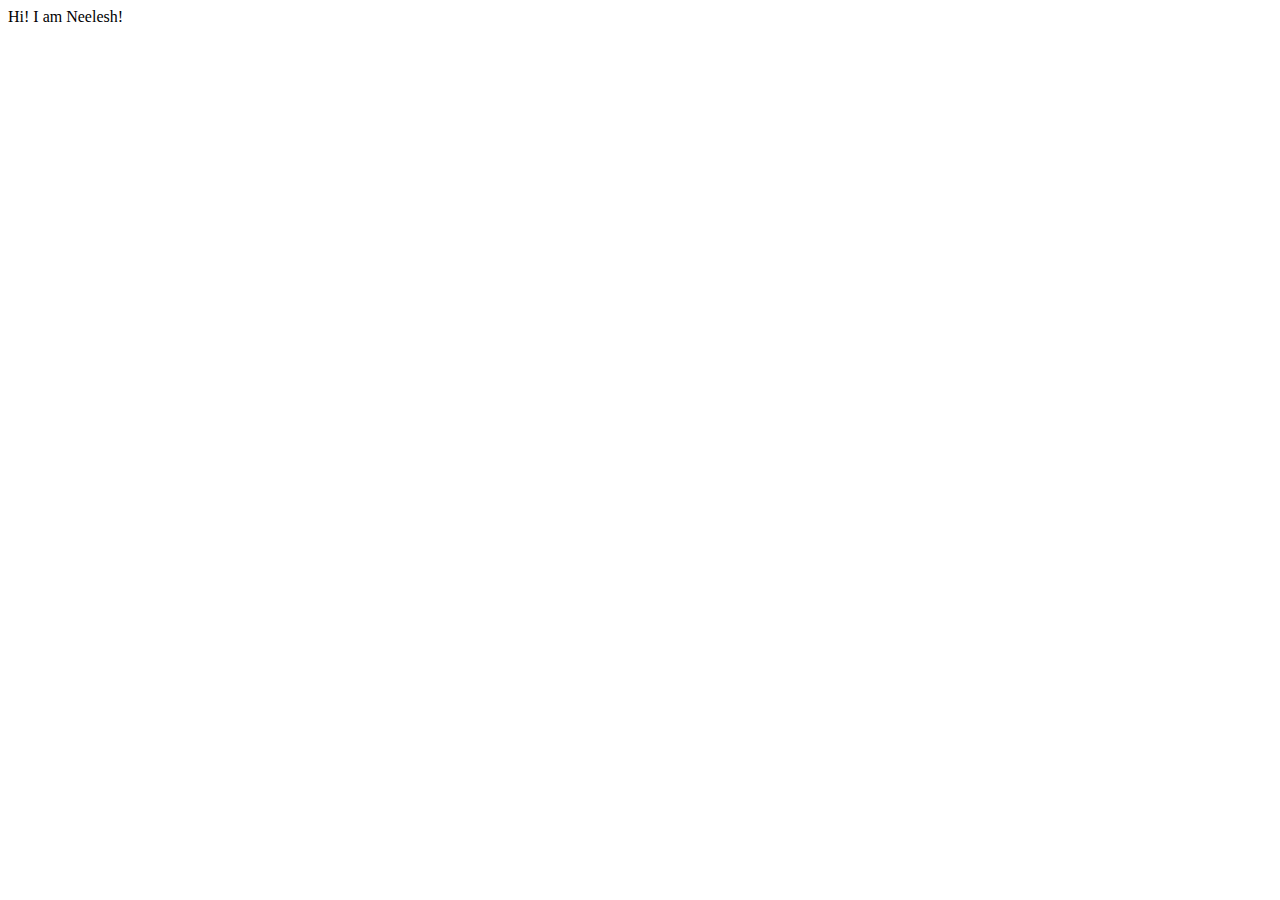
==== index.html @ 68e458ca "initial commit" ====
<!DOCTYPE html>
<html lang="en">
<head>
    <meta charset="UTF-8">
    <meta http-equiv="X-UA-Compatible" content="IE=edge">
    <meta name="viewport" content="width=device-width, initial-scale=1.0">
    <title>My portfolio</title>
</head>
<body>
    Hi! I am Neelesh!
</body>
</html>
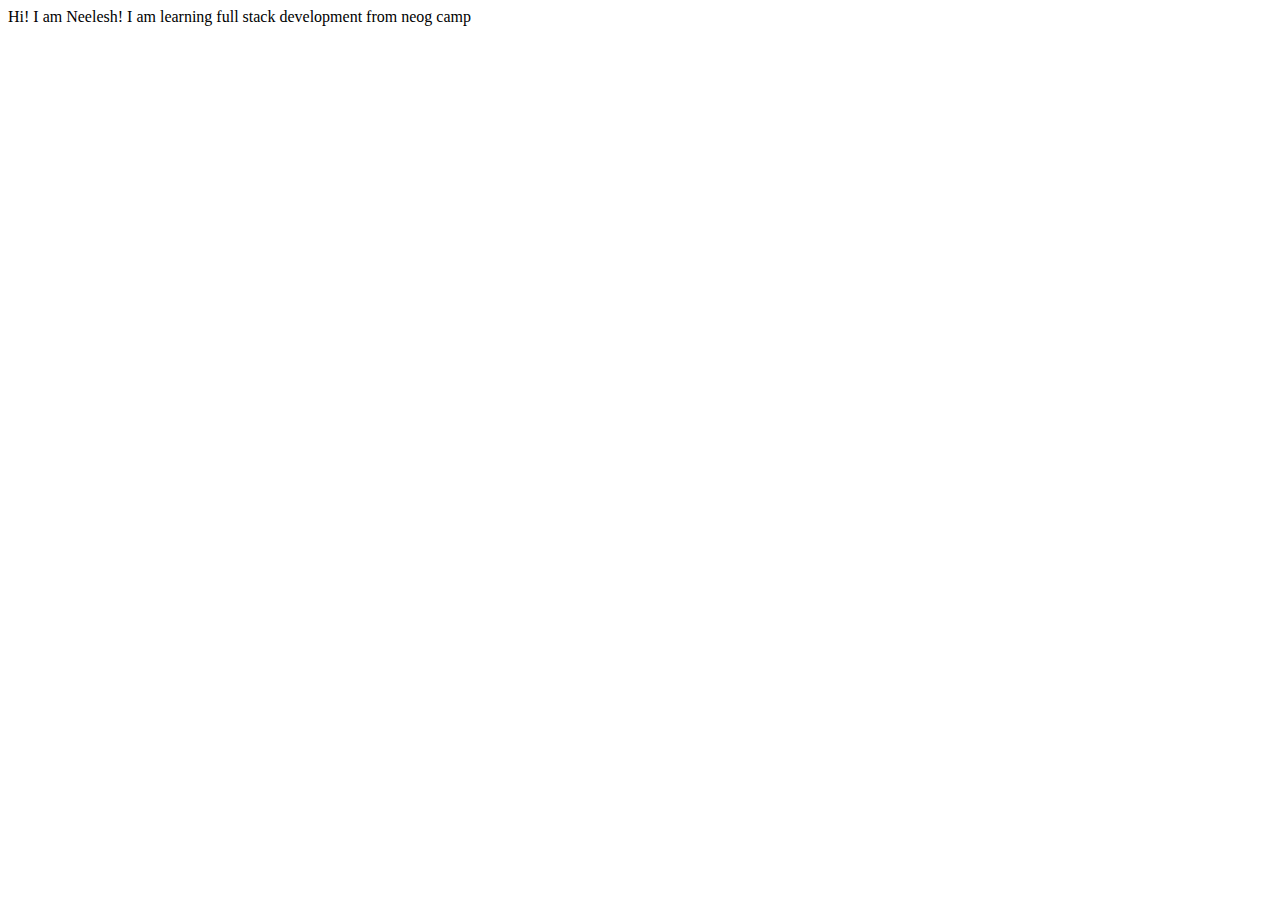
==== commit 882c5b1b: "Update about" ====
--- a/index.html
+++ b/index.html
@@ -7,6 +7,7 @@
     <title>My portfolio</title>
 </head>
 <body>
-    Hi! I am Neelesh!
+    Hi! I am Neelesh! 
+    I am learning full stack development from neog camp
 </body>
 </html>
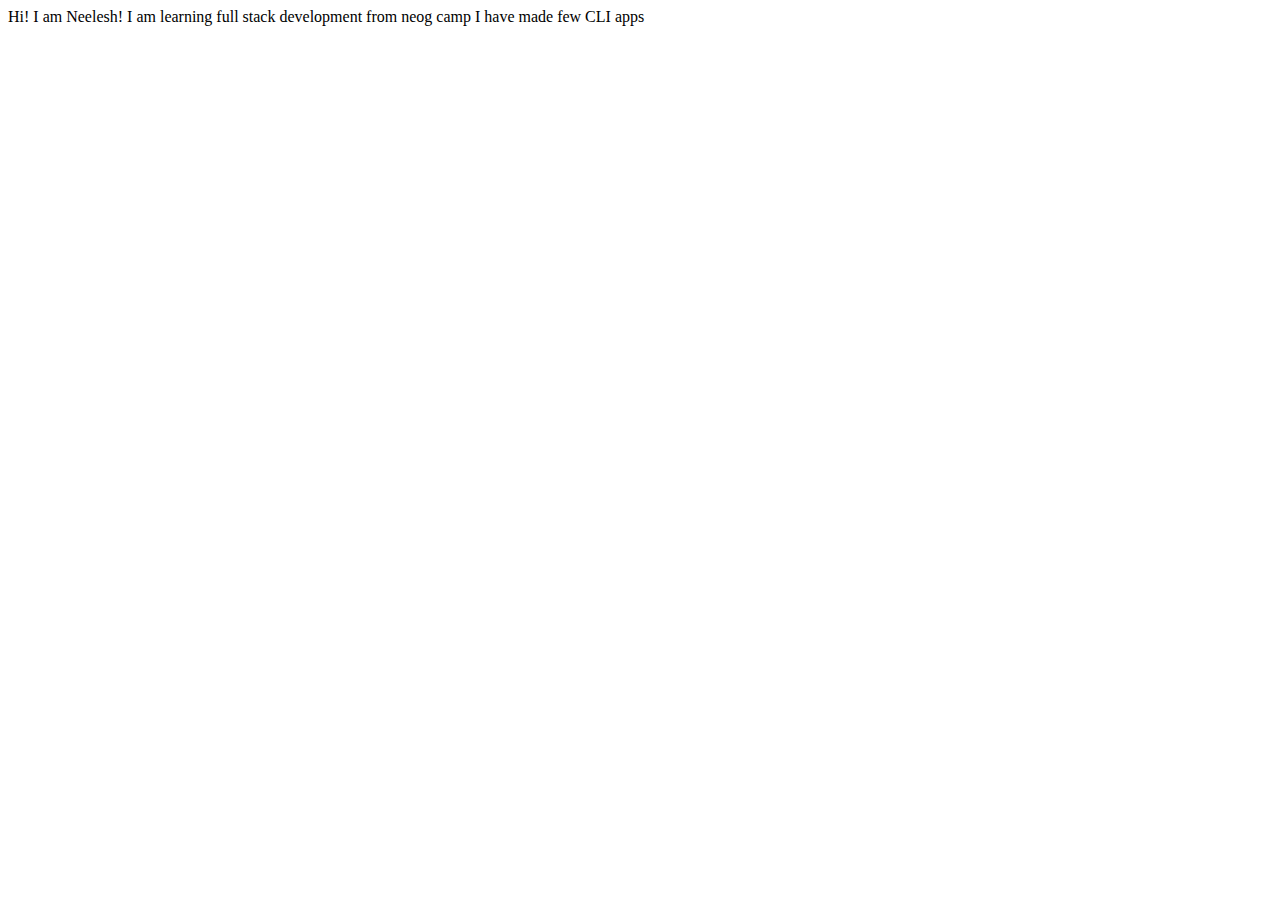
==== commit 16a0b187: "update details of project" ====
--- a/index.html
+++ b/index.html
@@ -9,5 +9,7 @@
 <body>
     Hi! I am Neelesh! 
     I am learning full stack development from neog camp
+
+    I have made few CLI apps 
 </body>
 </html>
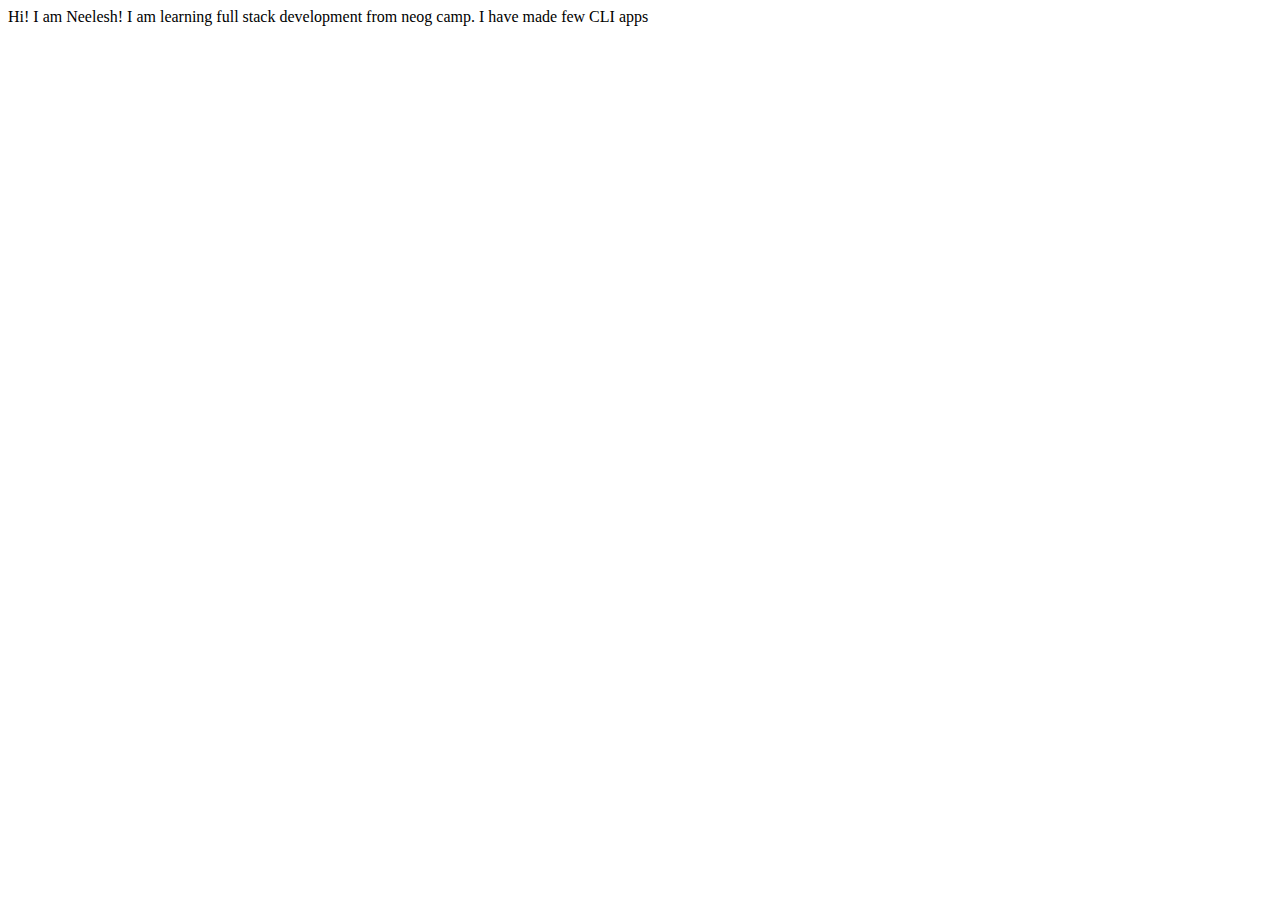
==== commit 7826bff0: "update fullstop" ====
--- a/index.html
+++ b/index.html
@@ -8,7 +8,7 @@
 </head>
 <body>
     Hi! I am Neelesh! 
-    I am learning full stack development from neog camp
+    I am learning full stack development from neog camp.
 
     I have made few CLI apps 
 </body>
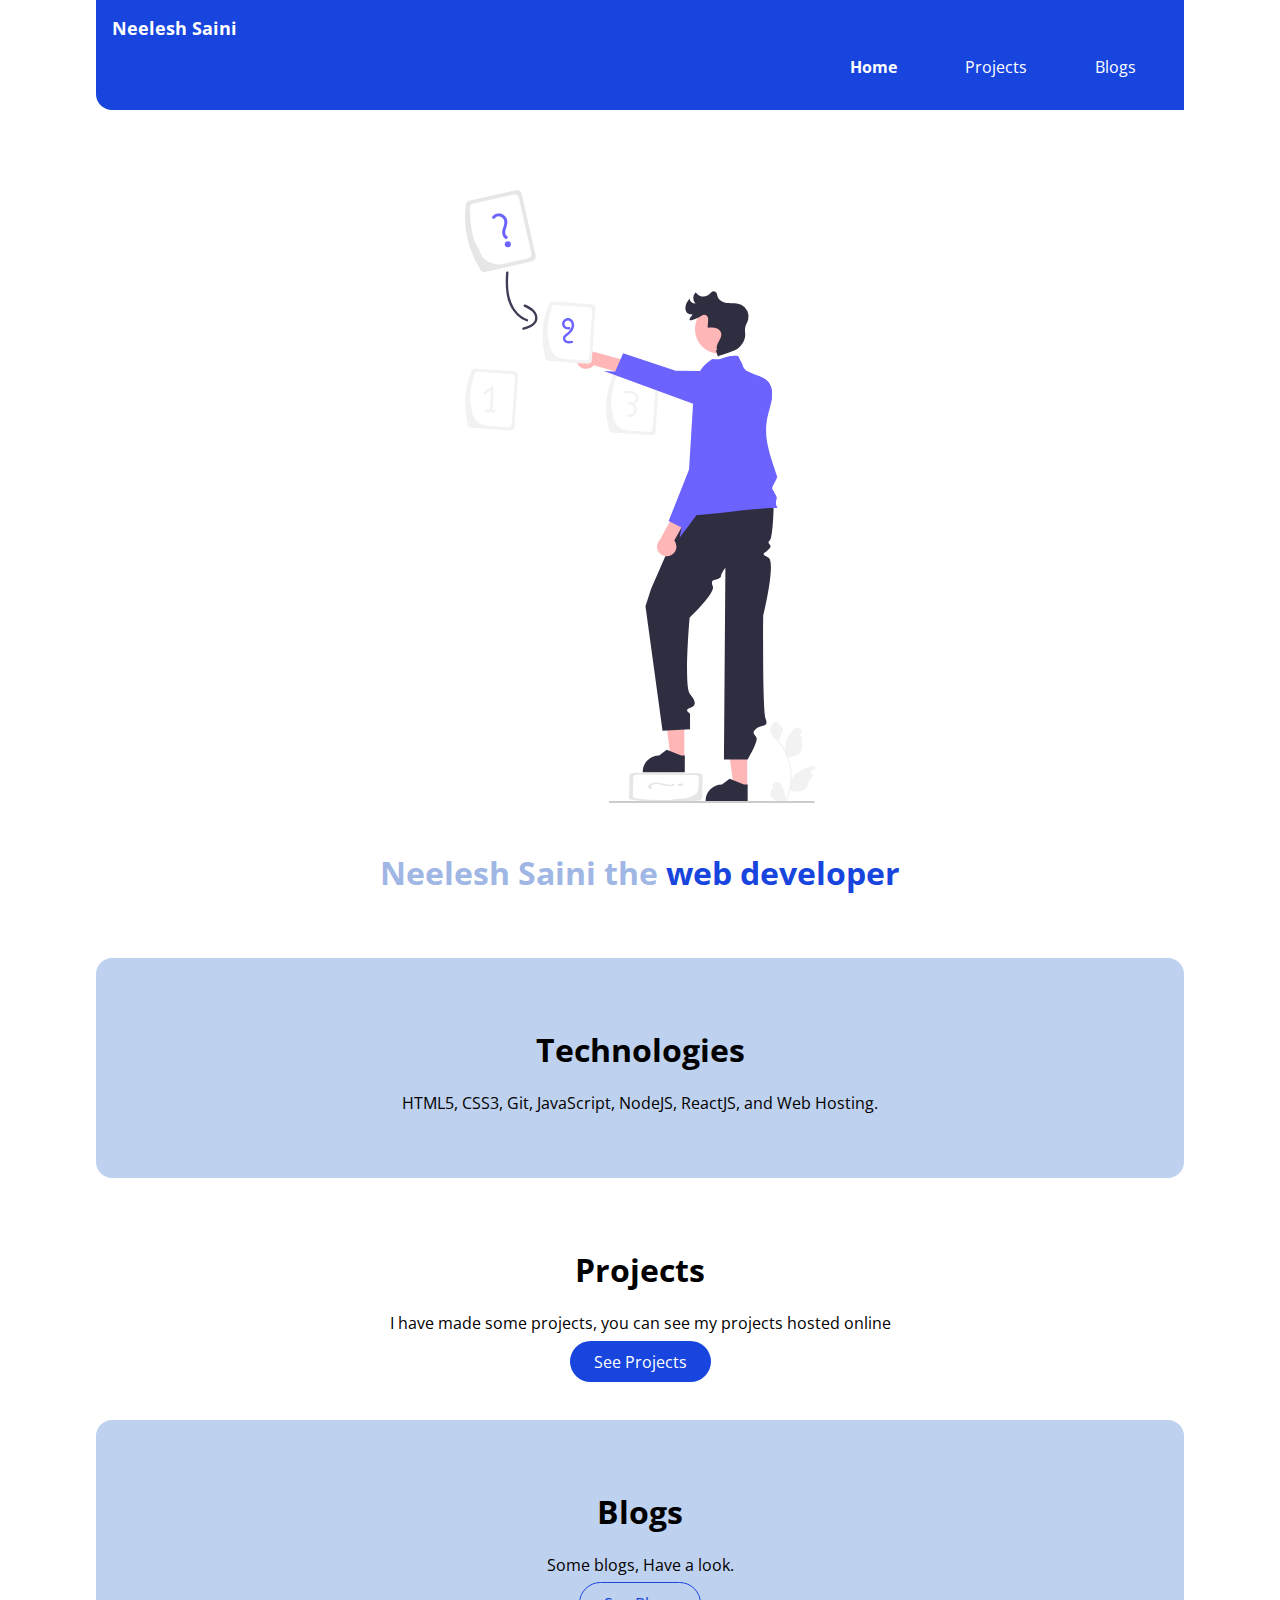
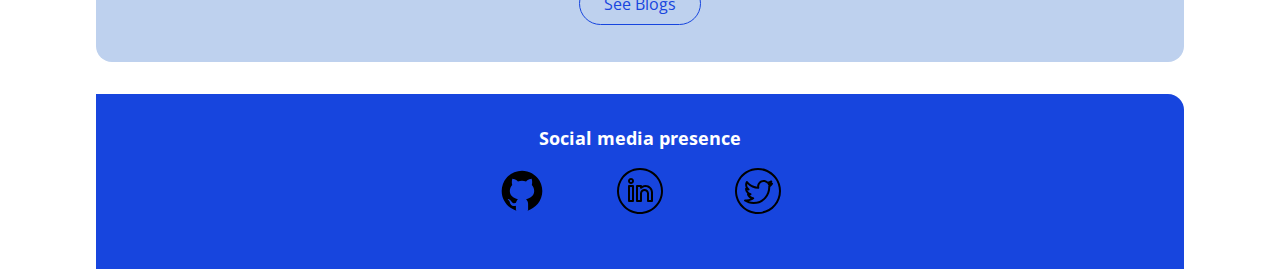
==== commit 4d8a3c4d: "updated files" ====
--- a/index.html
+++ b/index.html
@@ -4,12 +4,80 @@
     <meta charset="UTF-8">
     <meta http-equiv="X-UA-Compatible" content="IE=edge">
     <meta name="viewport" content="width=device-width, initial-scale=1.0">
-    <title>My portfolio</title>
+    <title>Home | NeeleshSaini</title>
+
+    <link rel="stylesheet" href="style.css">
 </head>
+
 <body>
-    Hi! I am Neelesh! 
-    I am learning full stack development from neog camp.
 
-    I have made few CLI apps 
+    <nav class="navigation container">
+        <div class="nav-brand">Neelesh Saini</div>
+
+        <ul class="list-non-bullet nav-pills">
+            <li class="list-item-inline">
+                <a class="link link-active" href="index.html">Home</a>
+            </li>
+            <li class="list-item-inline">
+                <a class="link" href="project.html">Projects</a>
+            </li>
+            <li class="list-item-inline">
+                <a class="link" href="blogs.html">Blogs</a>
+            </li>
+        </ul>
+
+    </nav>
+
+    <header class="hero">
+        <img class="hero-img" src="/images/image.svg">
+        <h3 class="hero-heading">Neelesh Saini the <span class="heading-inverted"> web developer </span> </h3>
+
+    </header>
+
+    <section class="section ow">
+        <div class="container container-center">
+            <h1>Technologies</h1>
+            <p> HTML5, CSS3, Git, JavaScript, NodeJS, ReactJS, and Web Hosting.</p>
+
+        </div>
+
+    </section>
+
+    <section class="section">
+        <div class="container container-center">
+            <h1>Projects</h1>
+            <p>I have made some projects, you can see my projects hosted online</p>
+            <a class="link link-primary" href="project.html"> See Projects</a>
+        </div>
+    </section>
+
+    <section class="section ow">
+        <div class="container container-center">
+                <h1>Blogs</h1>
+                <p>Some blogs, Have a look.</p>
+                <a class="link link-secondary" href="blogs.html"> See Blogs</a>
+            </div>
+    </section>
+
+    <footer class="footer">
+        <div class="footer-header">Social media presence</div>
+        <ul class="list-non-bullet">
+            <li class="list-item-inline">
+                <a target="_blank" class="link" href="https://github.com/neelesh22"><img class="image" src="images/github.svg"></a>
+            </li>
+            <li class="list-item-inline">
+                <a target="_blank" class="link" href="https://www.linkedin.com/in/neelesh-saini-571199189"><img src="images/linkedin.svg"></a>
+            </li>
+            <li class="list-item-inline">
+                <a target="_blank" class="link" href="https://twitter.com/neeleshsaini22"><img class="image" src= "images/twitter.svg"></a>
+            </li>
+        </ul>
+
+    </footer>
+
+    
+
+
 </body>
-</html>
+
+</html>--- a/style.css
+++ b/style.css
@@ -0,0 +1,174 @@
+@import url('https://fonts.googleapis.com/css2?family=Open+Sans:wght@400;700&display=swap');
+
+:root {
+    --primary-color:hwb(226 9% 13%);
+    --dark-gray: hsl(220, 56%, 76%);
+    --off-white: hsl(216, 59%, 84%);
+}
+
+body {
+
+    font-family: 'Open Sans', sans-serif;
+    margin: 0px auto;
+    max-width: 85%;
+    width: 100%;
+    
+   
+
+}
+
+hr {
+    margin: 2rem 0rem;
+}
+
+.container {
+    padding: 1rem 0rem;
+
+}
+
+.container-center {
+    max-width: 900px;
+    margin: auto;
+    text-align: center;
+}
+
+.link {
+    text-decoration: none;
+    padding: 0.6rem 1.5rem;
+}
+
+.link-primary {
+    background-color: var(--primary-color);
+    border-radius: 1.5rem;
+    color: white;
+    
+
+}
+
+
+.link-secondary {
+    color: var(--primary-color);
+    border-radius: 1.5rem;
+    border: 1px solid var(--primary-color);
+
+}
+
+.list-non-bullet {
+    list-style: none;
+ 
+}
+
+.list-item-inline {
+    display: inline;
+    padding: 0rem 0.5rem;
+}
+
+.showcase-list{
+    padding: 2rem;
+    border-radius: 1rem;
+    text-align: center;
+    margin: 3rem auto;
+}
+
+.showcase-list h1{
+    margin: 0.4rem;
+}
+
+.navigation {
+    background-color: var(--primary-color);
+    color: white;
+    padding: 1rem;
+    border-bottom-left-radius: 1rem;
+
+}
+
+.navigation .link {
+    color: white;
+}
+
+.nav-brand {
+    font-weight: bold;
+    font-size: 1.1rem;
+}
+
+.nav-pills {
+    text-align: right;
+}
+
+.link-active {
+    font-weight: bold;
+}
+
+/** header **/
+
+.hero {
+    padding: 2rem;
+    text-align:center;
+    padding-top: 5rem;
+
+}
+
+.hero-img {
+    max-width: 350px;
+    margin: auto;
+    display: block;
+    
+}
+
+.hero-heading {
+    padding-top: 1rem;
+    font-size: 2rem;
+    color: var(--dark-gray);
+
+}
+
+.heading-inverted{
+    color: var(--primary-color);
+}
+
+.section h1 {
+    text-align: center;
+}
+
+.section {
+    padding: 2rem;
+    margin: 2rem, 0rem;
+    border-radius: 1rem;
+}
+
+
+.ow{
+    background-color: var(--off-white);
+}
+
+footer{
+    display:block;
+}
+
+.footer{
+    padding:2rem 1rem;
+    text-align:center;
+    background-color: var(--primary-color);
+    color:white;
+    border-top-right-radius: 1rem;
+    margin-top: 2rem;
+
+}
+
+.footer .link{
+    color:white;
+}
+
+footer ul{
+    padding-inline-start: 0px;
+} 
+
+.footer-header{
+    font-weight: bold;
+    font-size: large;
+}
+
+.blogwritername{
+    font-weight: bold;
+}
+
